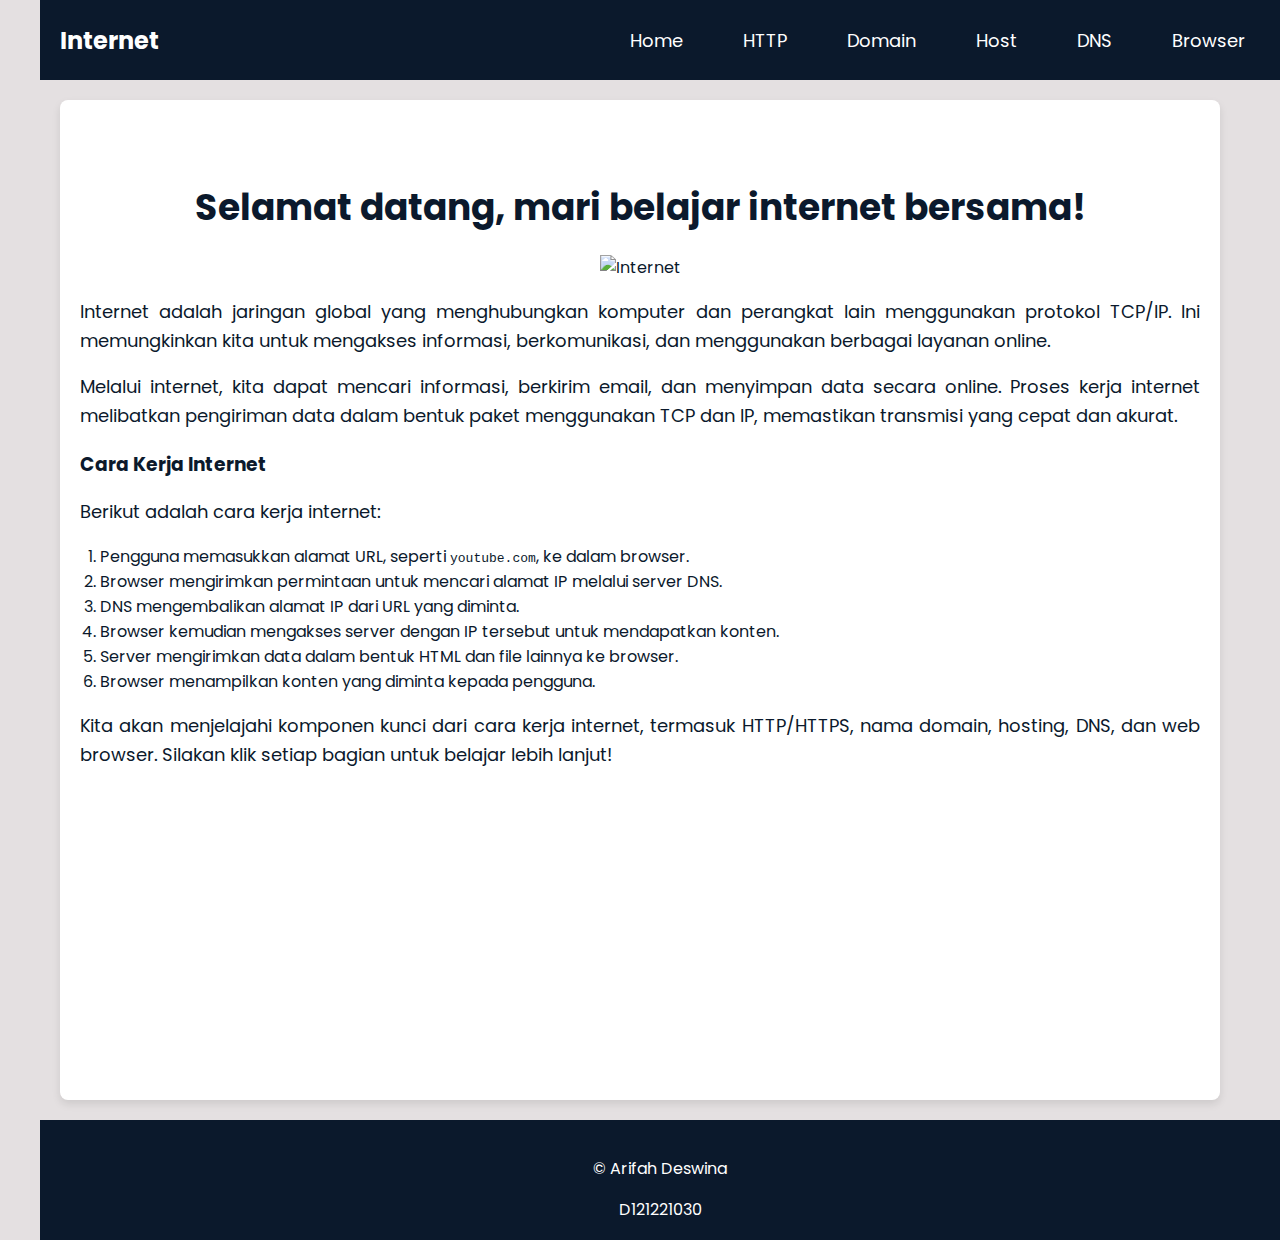
==== index.html @ a483fd03 "Initial commit" ====
<!DOCTYPE html>
<html lang="en">
<head>
  <meta charset="UTF-8">
  <meta name="viewport" content="width=device-width, initial-scale=1.0">
  <link rel="stylesheet" href="styles.css">
  <title>How the Internet Works</title>
</head>
<body>

    <div class="container">
        <nav id="header">
            <div class="nav-logo">
                <p class="nav-name">Internet</p>
            </div>
            <div class="nav-menu" id="myNavMenu">
                <ul class="nav_menu_list">
                    <li class="nav_list"><a href="index.html" class="nav-link">Home</a></li>
                    <li class="nav_list"><a href="http-https.html" class="nav-link">HTTP</a></li>
                    <li class="nav_list"><a href="domain.html" class="nav-link">Domain</a></li>
                    <li class="nav_list"><a href="hosting.html" class="nav-link">Host</a></li>
                    <li class="nav_list"><a href="dns.html" class="nav-link">DNS</a></li>
                    <li class="nav_list"><a href="browser.html" class="nav-link">Browser</a></li>
                </ul>
            </div>
        </nav>

        
        <main>
            <section id="overview" class="overview-section">
                <h2 class="welcome-title">Selamat datang, mari belajar internet bersama!</h2>

                <div style="text-align: center;">
                    <img src="/Users/arwinamrullah/Documents/Front_End/Tugas8/images/internet.jpg" alt="Internet" style="max-width: 80%; height: auto;">
                </div>
            
                <p class="justify-text">Internet adalah jaringan global yang menghubungkan komputer dan perangkat lain menggunakan protokol TCP/IP. Ini memungkinkan kita untuk mengakses informasi, berkomunikasi, dan menggunakan berbagai layanan online.</p>
                <p class="justify-text">Melalui internet, kita dapat mencari informasi, berkirim email, dan menyimpan data secara online. Proses kerja internet melibatkan pengiriman data dalam bentuk paket menggunakan TCP dan IP, memastikan transmisi yang cepat dan akurat.</p>
                
                <h3>Cara Kerja Internet</h3>
                <p class="justify-text">Berikut adalah cara kerja internet:</p>
                <ol>
                    <li>Pengguna memasukkan alamat URL, seperti <code>youtube.com</code>, ke dalam browser.</li>
                    <li>Browser mengirimkan permintaan untuk mencari alamat IP melalui server DNS.</li>
                    <li>DNS mengembalikan alamat IP dari URL yang diminta.</li>
                    <li>Browser kemudian mengakses server dengan IP tersebut untuk mendapatkan konten.</li>
                    <li>Server mengirimkan data dalam bentuk HTML dan file lainnya ke browser.</li>
                    <li>Browser menampilkan konten yang diminta kepada pengguna.</li>
                </ol>
                <p class="justify-text">Kita akan menjelajahi komponen kunci dari cara kerja internet, termasuk HTTP/HTTPS, nama domain, hosting, DNS, dan web browser. Silakan klik setiap bagian untuk belajar lebih lanjut!</p>
            </section>
        </main>

       
        <footer>
            <div style="text-align: center;">
                <p>© Arifah Deswina</p>
                <p>D121221030</p>
            </div>
        </footer>

    </div>

</body>
</html>
---- styles.css ----
@import url('https://fonts.googleapis.com/css2?family=Poppins:ital,wght@0,100;0,200;0,300;0,400;0,500;0,600;0,700;0,800;0,900;1,100;1,200;1,300;1,400;1,500;1,600;1,700;1,800;1,900&display=swap');

body {
    font-family: 'Poppins', sans-serif;
    margin: 0;
    padding: 0;
    background-color: #E4E0E1;
    color: #0B192C;
}

html {
    scroll-behavior: smooth; 
}

.container {
    max-width: 1200px;
    margin: 0 auto;
}

#header {
    width: 100%;
    height: 80px; 
    padding: 0 20px; 
    background-color: #0B192C;
    color: white;
    display: flex;
    justify-content: space-between;
    align-items: center;
    position: sticky;
    top: 0;
    z-index: 100;
}

.nav-logo p {
    font-size: 24px;
    font-weight: bold;
}

.nav-menu ul {
    display: flex;
    list-style-type: none;
    padding: 0;
    margin: 0;
}

.nav_list {
    margin-left: 30px; 
}

.nav-link {
    color: white;
    text-decoration: none;
    font-size: 18px;
    padding: 10px 15px; 
    border-radius: 4px;
    transition: background-color 0.3s ease;
}

.nav-link:hover {
    color: #D4BDAC;
    background-color: rgba(255, 255, 255, 0.1); 
}

.circle {
    display: none;
}

.welcome-title {
    font-size: 48px;
    text-align: center;
    margin-bottom: 20px; 
}

.justify-text {
    text-align: justify; 
}

.overview-section {
    padding: 50px 20px;
    background-color: #fff;
    box-shadow: 0 4px 8px rgba(0, 0, 0, 0.1); 
    border-radius: 8px; 
}

.overview-section h2 {
    font-size: 36px;
    margin-bottom: 20px;
}

.overview-section p {
    font-size: 18px;
    line-height: 1.6;
}

ol {
    text-align: left; 
    padding-left: 20px; 
}

li {
    text-align: left;
}

.underline {
    text-decoration: underline;
}

.content-box {
    background-color: white;
    padding: 30px;
    margin: 20px 0;
    box-shadow: 0px 4px 8px rgba(0, 0, 0, 0.1);
    border-radius: 8px;
}

.content-box h2 {
    font-size: 28px;
    margin-bottom: 15px;
}

.content-box p {
    font-size: 16px;
    line-height: 1.6;
}

.content-box a {
    color: #007BFF;
    text-decoration: none;
}

.content-box a:hover {
    text-decoration: underline;
}

footer {
    width: 100%;
    height: 80px; 
    text-align: center;
    padding: 20px;
    background-color: #0B192C;
    color: white;
    position: relative; 
}

main {
    padding: 20px; 
    display: flex;
    flex-direction: column;
    flex-grow: 1; 
}

main section {
    min-height: 100vh; 
    padding: 20px; 
}
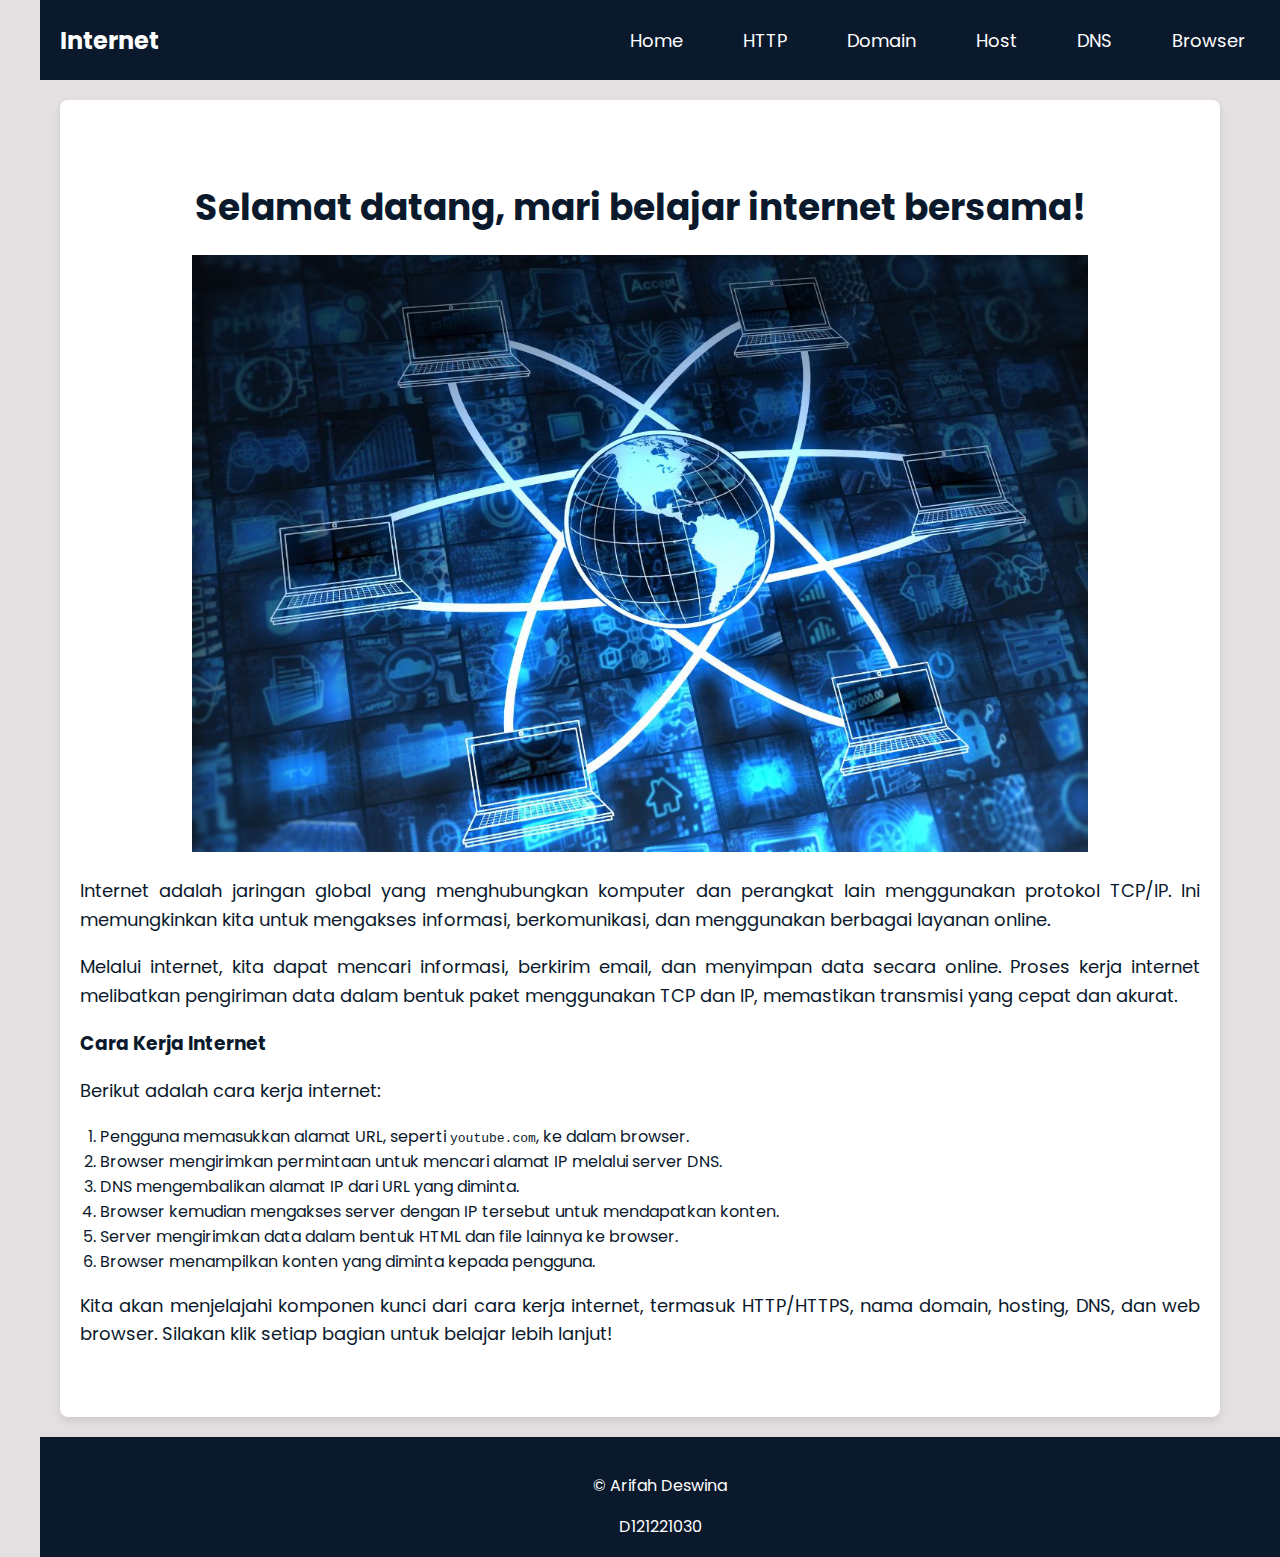
==== commit b9b41aa9: "Update index.html" ====
--- a/index.html
+++ b/index.html
@@ -31,7 +31,7 @@
                 <h2 class="welcome-title">Selamat datang, mari belajar internet bersama!</h2>
 
                 <div style="text-align: center;">
-                    <img src="/Users/arwinamrullah/Documents/Front_End/Tugas8/images/internet.jpg" alt="Internet" style="max-width: 80%; height: auto;">
+                    <img src="images/internet.jpg" alt="Internet" style="max-width: 80%; height: auto;">
                 </div>
             
                 <p class="justify-text">Internet adalah jaringan global yang menghubungkan komputer dan perangkat lain menggunakan protokol TCP/IP. Ini memungkinkan kita untuk mengakses informasi, berkomunikasi, dan menggunakan berbagai layanan online.</p>
